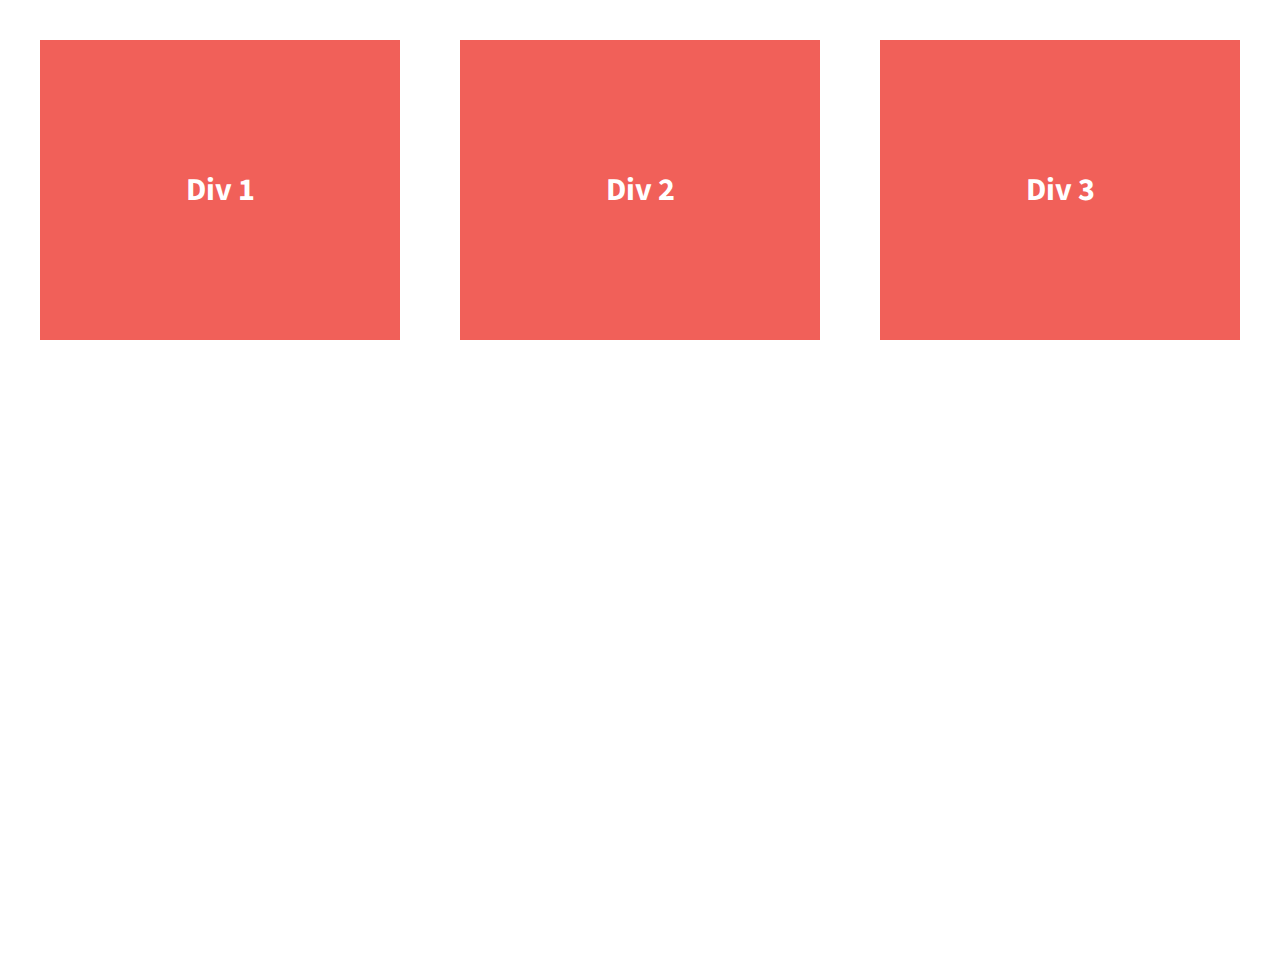
==== index.html @ 1d29f820 "initial commit" ====
<!doctype html>
<html class="no-js" lang="">
    <head>
        <meta charset="utf-8">
        <meta http-equiv="x-ua-compatible" content="ie=edge">
        <title>Make me into a grid!</title>
        <meta name="description" content="">
        <meta name="viewport" content="width=device-width, initial-scale=1">

        <link rel="apple-touch-icon" href="apple-touch-icon.png">
        <!-- Place favicon.ico in the root directory -->

        <link rel="stylesheet" href="css/normalize.css">
        <link rel="stylesheet" href="css/main.css">
        <script src="js/vendor/modernizr-2.8.3.min.js"></script>
        <link href='http://fonts.googleapis.com/css?family=Lora:700' rel='stylesheet' type='text/css'>
        <link href='http://fonts.googleapis.com/css?family=Source+Sans+Pro:400,700' rel='stylesheet' type='text/css'>
    </head>
    <body>
        <!--[if lt IE 8]>
            <p class="browserupgrade">You are using an <strong>outdated</strong> browser. Please <a href="http://browsehappy.com/">upgrade your browser</a> to improve your experience.</p>
        <![endif]-->
       
        <section class="wrapper">
            <div class="div-1">
                Div 1
            </div>
            <div class="div-2">
                Div 2
            </div>
            <div class="div-3">
                Div 3
            </div>
        </section>    

        <script src="https://ajax.googleapis.com/ajax/libs/jquery/1.11.3/jquery.min.js"></script>
        <script>window.jQuery || document.write('<script src="js/vendor/jquery-1.11.3.min.js"><\/script>')</script>
        <script src="js/plugins.js"></script>
        <script src="js/main.js"></script>

        <!-- Google Analytics: change UA-XXXXX-X to be your site's ID. -->
        <script>
            (function(b,o,i,l,e,r){b.GoogleAnalyticsObject=l;b[l]||(b[l]=
            function(){(b[l].q=b[l].q||[]).push(arguments)});b[l].l=+new Date;
            e=o.createElement(i);r=o.getElementsByTagName(i)[0];
            e.src='https://www.google-analytics.com/analytics.js';
            r.parentNode.insertBefore(e,r)}(window,document,'script','ga'));
            ga('create','UA-XXXXX-X','auto');ga('send','pageview');
        </script>
    </body>
</html>
---- css/main.css ----
/*! HTML5 Boilerplate v5.2.0 | MIT License | https://html5boilerplate.com/ */

/*
 * What follows is the result of much research on cross-browser styling.
 * Credit left inline and big thanks to Nicolas Gallagher, Jonathan Neal,
 * Kroc Camen, and the H5BP dev community and team.
 */

/* ==========================================================================
   Base styles: opinionated defaults
   ========================================================================== */

html {
    color: #222;
    font-size: 1em;
    line-height: 1.4;
}

/*
 * Remove text-shadow in selection highlight:
 * https://twitter.com/miketaylr/status/12228805301
 *
 * These selection rule sets have to be separate.
 * Customize the background color to match your design.
 */

::-moz-selection {
    background: #b3d4fc;
    text-shadow: none;
}

::selection {
    background: #b3d4fc;
    text-shadow: none;
}

/*
 * A better looking default horizontal rule
 */

hr {
    display: block;
    height: 1px;
    border: 0;
    border-top: 1px solid #ccc;
    margin: 1em 0;
    padding: 0;
}

/*
 * Remove the gap between audio, canvas, iframes,
 * images, videos and the bottom of their containers:
 * https://github.com/h5bp/html5-boilerplate/issues/440
 */

audio,
canvas,
iframe,
img,
svg,
video {
    vertical-align: middle;
}

/*
 * Remove default fieldset styles.
 */

fieldset {
    border: 0;
    margin: 0;
    padding: 0;
}

/*
 * Allow only vertical resizing of textareas.
 */

textarea {
    resize: vertical;
}

/* ==========================================================================
   Browser Upgrade Prompt
   ========================================================================== */

.browserupgrade {
    margin: 0.2em 0;
    background: #ccc;
    color: #000;
    padding: 0.2em 0;
}

/* ==========================================================================
   Author's custom styles
   ========================================================================== */


html {
  background-color: #fff;
  height: 100%;
}

body {
  font-family: 'Source Sans Pro', sans-serif;
  padding: 2em;
  font-size: 1.25em;
  height: 100%;
}

.wrapper {
  /*add display:flex and set justify-content to space-between*/
  display: flex;
  justify-content: space-between;
  font-weight: 700;
}

.div-1, .div-2, .div-3 {
  /*give the divs a width of 30%, add display:flex, set justify-content and align-items to center*/
  display: flex;
  justify-content: center;
  align-items: center;
  color: #fff;
  line-height: 1.5em;
  font-size: 1.6em;
  background-color: #f16059;
  height: 300px;
  width: 30%;
}




/* ==========================================================================
   Helper classes
   ========================================================================== */

/*
 * Hide visually and from screen readers:
 */

.hidden {
    display: none !important;
}

/*
 * Hide only visually, but have it available for screen readers:
 * http://snook.ca/archives/html_and_css/hiding-content-for-accessibility
 */

.visuallyhidden {
    border: 0;
    clip: rect(0 0 0 0);
    height: 1px;
    margin: -1px;
    overflow: hidden;
    padding: 0;
    position: absolute;
    width: 1px;
}

/*
 * Extends the .visuallyhidden class to allow the element
 * to be focusable when navigated to via the keyboard:
 * https://www.drupal.org/node/897638
 */

.visuallyhidden.focusable:active,
.visuallyhidden.focusable:focus {
    clip: auto;
    height: auto;
    margin: 0;
    overflow: visible;
    position: static;
    width: auto;
}

/*
 * Hide visually and from screen readers, but maintain layout
 */

.invisible {
    visibility: hidden;
}

/*
 * Clearfix: contain floats
 *
 * For modern browsers
 * 1. The space content is one way to avoid an Opera bug when the
 *    `contenteditable` attribute is included anywhere else in the document.
 *    Otherwise it causes space to appear at the top and bottom of elements
 *    that receive the `clearfix` class.
 * 2. The use of `table` rather than `block` is only necessary if using
 *    `:before` to contain the top-margins of child elements.
 */

.clearfix:before,
.clearfix:after {
    content: " "; /* 1 */
    display: table; /* 2 */
}

.clearfix:after {
    clear: both;
}

/* ==========================================================================
   EXAMPLE Media Queries for Responsive Design.
   These examples override the primary ('mobile first') styles.
   Modify as content requires.
   ========================================================================== */

@media print,
       (-webkit-min-device-pixel-ratio: 1.25),
       (min-resolution: 1.25dppx),
       (min-resolution: 120dpi) {
    /* Style adjustments for high resolution devices */
}

/* ==========================================================================
   Print styles.
   Inlined to avoid the additional HTTP request:
   http://www.phpied.com/delay-loading-your-print-css/
   ========================================================================== */

@media print {
    *,
    *:before,
    *:after {
        background: transparent !important;
        color: #000 !important; /* Black prints faster:
                                   http://www.sanbeiji.com/archives/953 */
        box-shadow: none !important;
        text-shadow: none !important;
    }

    a,
    a:visited {
        text-decoration: underline;
    }

    a[href]:after {
        content: " (" attr(href) ")";
    }

    abbr[title]:after {
        content: " (" attr(title) ")";
    }

    /*
     * Don't show links that are fragment identifiers,
     * or use the `javascript:` pseudo protocol
     */

    a[href^="#"]:after,
    a[href^="javascript:"]:after {
        content: "";
    }

    pre,
    blockquote {
        border: 1px solid #999;
        page-break-inside: avoid;
    }

    /*
     * Printing Tables:
     * http://css-discuss.incutio.com/wiki/Printing_Tables
     */

    thead {
        display: table-header-group;
    }

    tr,
    img {
        page-break-inside: avoid;
    }

    img {
        max-width: 100% !important;
    }

    p,
    h2,
    h3 {
        orphans: 3;
        widows: 3;
    }

    h2,
    h3 {
        page-break-after: avoid;
    }
}
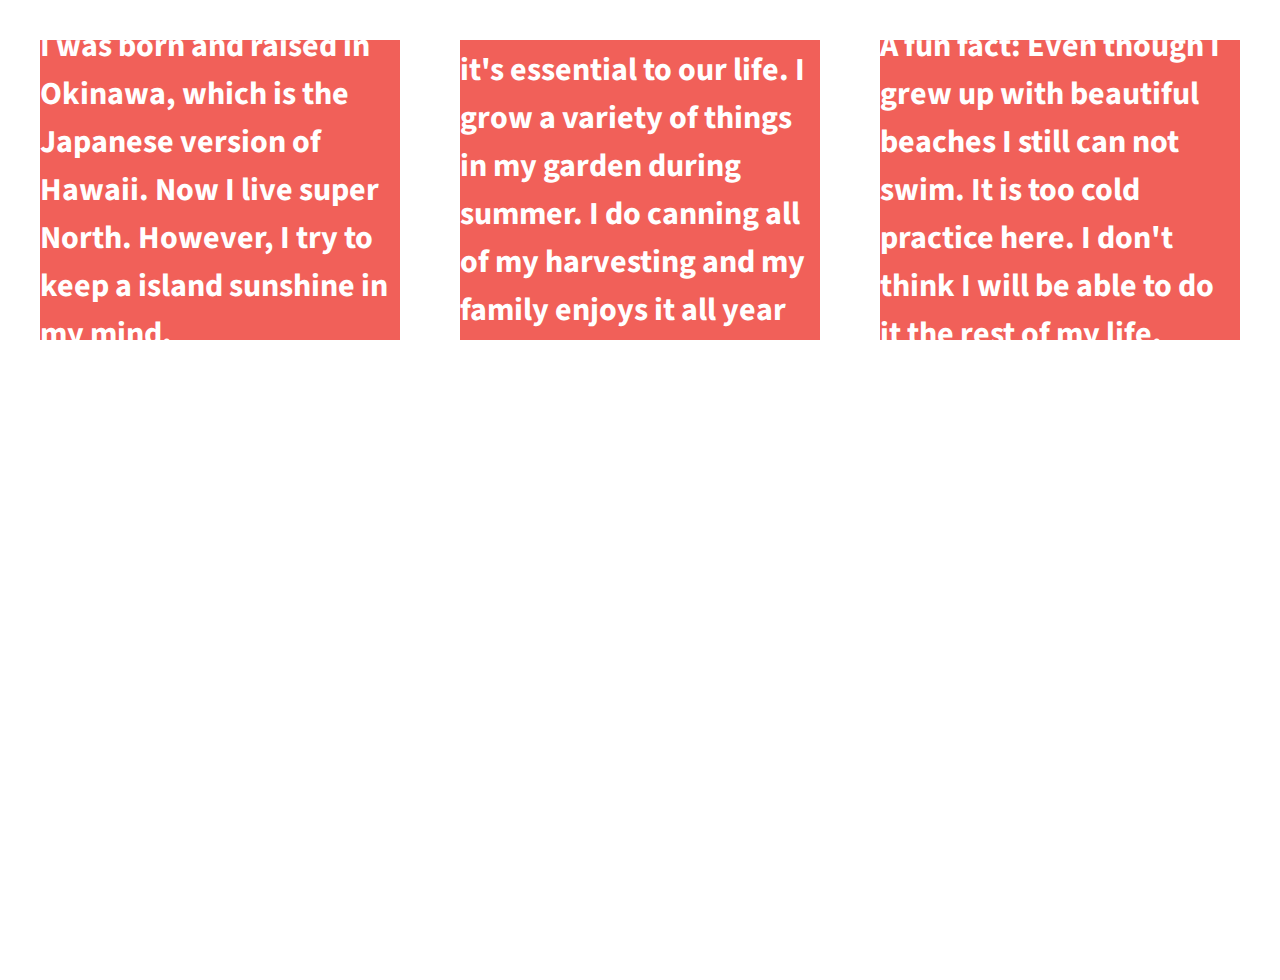
==== commit 3c962079: "Initial commit" ====
--- a/index.html
+++ b/index.html
@@ -23,13 +23,16 @@
        
         <section class="wrapper">
             <div class="div-1">
-                Div 1
+                <p>I was born and raised in Okinawa, which is the Japanese version of Hawaii. Now I live super North. However, I try to keep a island sunshine in my mind.
+                </p>
             </div>
             <div class="div-2">
-                Div 2
+                <p>My psssion: I love eating - it's essential to our life. I grow a variety of things in my garden during summer. I do canning all of my harvesting and my family enjoys it all year round!
+
+                </p>
             </div>
             <div class="div-3">
-                Div 3
+                <p>A fun fact: Even though I grew up with beautiful beaches I still can not swim. It is too cold practice here. I don't think I will be able to do it the rest of my life.</p>
             </div>
         </section>    
 
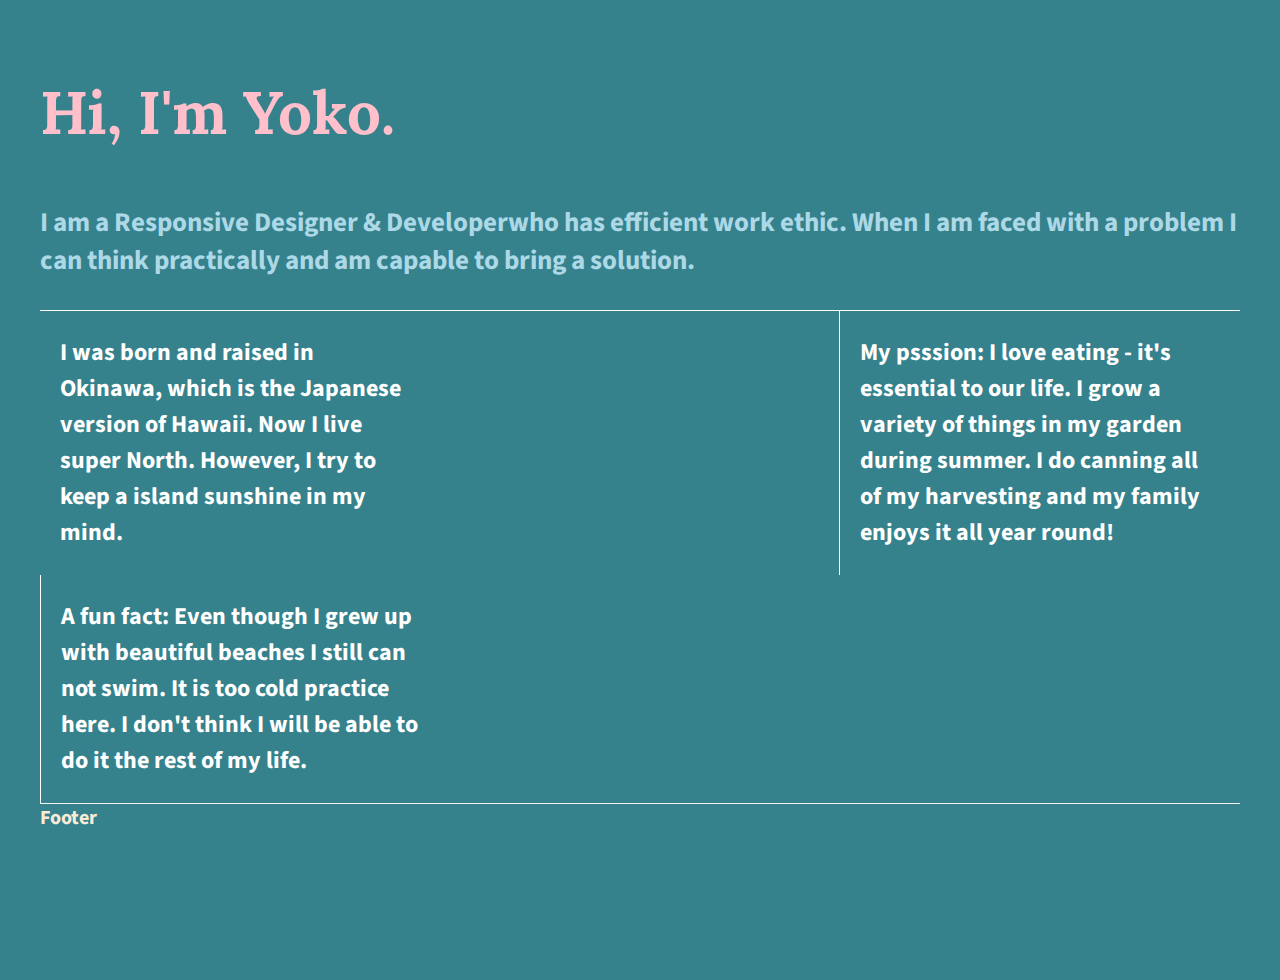
==== commit 14d4199d: "updated" ====
--- a/index.html
+++ b/index.html
@@ -21,19 +21,22 @@
             <p class="browserupgrade">You are using an <strong>outdated</strong> browser. Please <a href="http://browsehappy.com/">upgrade your browser</a> to improve your experience.</p>
         <![endif]-->
        
-        <section class="wrapper">
-            <div class="div-1">
+        <section class="flex-container">
+            <header>Hi, I'm Yoko.</header>
+            <main>I am a <span>Responsive Designer & Developer</span>who has efficient work ethic. When I am faced with a problem I can think practically and am capable to bring a solution.</main>
+            <div id="div-1" class="flex-items">
                 <p>I was born and raised in Okinawa, which is the Japanese version of Hawaii. Now I live super North. However, I try to keep a island sunshine in my mind.
                 </p>
             </div>
-            <div class="div-2">
-                <p>My psssion: I love eating - it's essential to our life. I grow a variety of things in my garden during summer. I do canning all of my harvesting and my family enjoys it all year round!
+            <div id="div-2" class="flex-items">
+                <p><span>My psssion:</span> I love eating - it's essential to our life. I grow a variety of things in my garden during summer. I do canning all of my harvesting and my family enjoys it all year round!
 
                 </p>
             </div>
-            <div class="div-3">
-                <p>A fun fact: Even though I grew up with beautiful beaches I still can not swim. It is too cold practice here. I don't think I will be able to do it the rest of my life.</p>
+            <div id="div-3" class="flex-items">
+                <p><span>A fun fact:</span> Even though I grew up with beautiful beaches I still can not swim. It is too cold practice here. I don't think I will be able to do it the rest of my life.</p>
             </div>
+            <footer>Footer</Footer>
         </section>    
 
         <script src="https://ajax.googleapis.com/ajax/libs/jquery/1.11.3/jquery.min.js"></script>
--- a/css/main.css
+++ b/css/main.css
@@ -99,34 +99,82 @@
 html {
   background-color: #fff;
   height: 100%;
+  width: 100%;
 }
 
 body {
   font-family: 'Source Sans Pro', sans-serif;
   padding: 2em;
   font-size: 1.25em;
+  background-color: #35828d;
   height: 100%;
-}
-
-.wrapper {
+  
+}
+ 
+header,
+footer { 
+    width: 100%;
+    display: flex;
+    justify-content: flex-start;
+  }
+
+header  {
+    font-family: 'Lora', sans-serif;
+    font-size: 3em;
+    color: pink;
+    padding: 30px 30px 50px 0;
+    
+ } 
+
+main {
+    width: 100%;
+    font-size: 1.35em;
+    color: lightblue;
+    border-bottom: 1px solid white;
+    padding-bottom: 30px;
+    
+
+}
+
+footer {
+    border-top: 1px solid whitesmoke;
+    color: antiquewhite;
+
+}
+
+
+
+
+
+.flex-container {
   /*add display:flex and set justify-content to space-between*/
   display: flex;
+  flex-flow: wrap;
   justify-content: space-between;
   font-weight: 700;
-}
-
-.div-1, .div-2, .div-3 {
+
+  
+}
+
+.flex-items {
   /*give the divs a width of 30%, add display:flex, set justify-content and align-items to center*/
   display: flex;
   justify-content: center;
   align-items: center;
   color: #fff;
   line-height: 1.5em;
-  font-size: 1.6em;
-  background-color: #f16059;
-  height: 300px;
+  font-size: 1.2em;
   width: 30%;
-}
+  padding: 0 20px;
+  
+}
+#div-2, #div-3 {
+    border-left: 1px solid;
+  }
+
+
+
+
 
 
 
@@ -157,6 +205,7 @@
     padding: 0;
     position: absolute;
     width: 1px;
+    
 }
 
 /*
